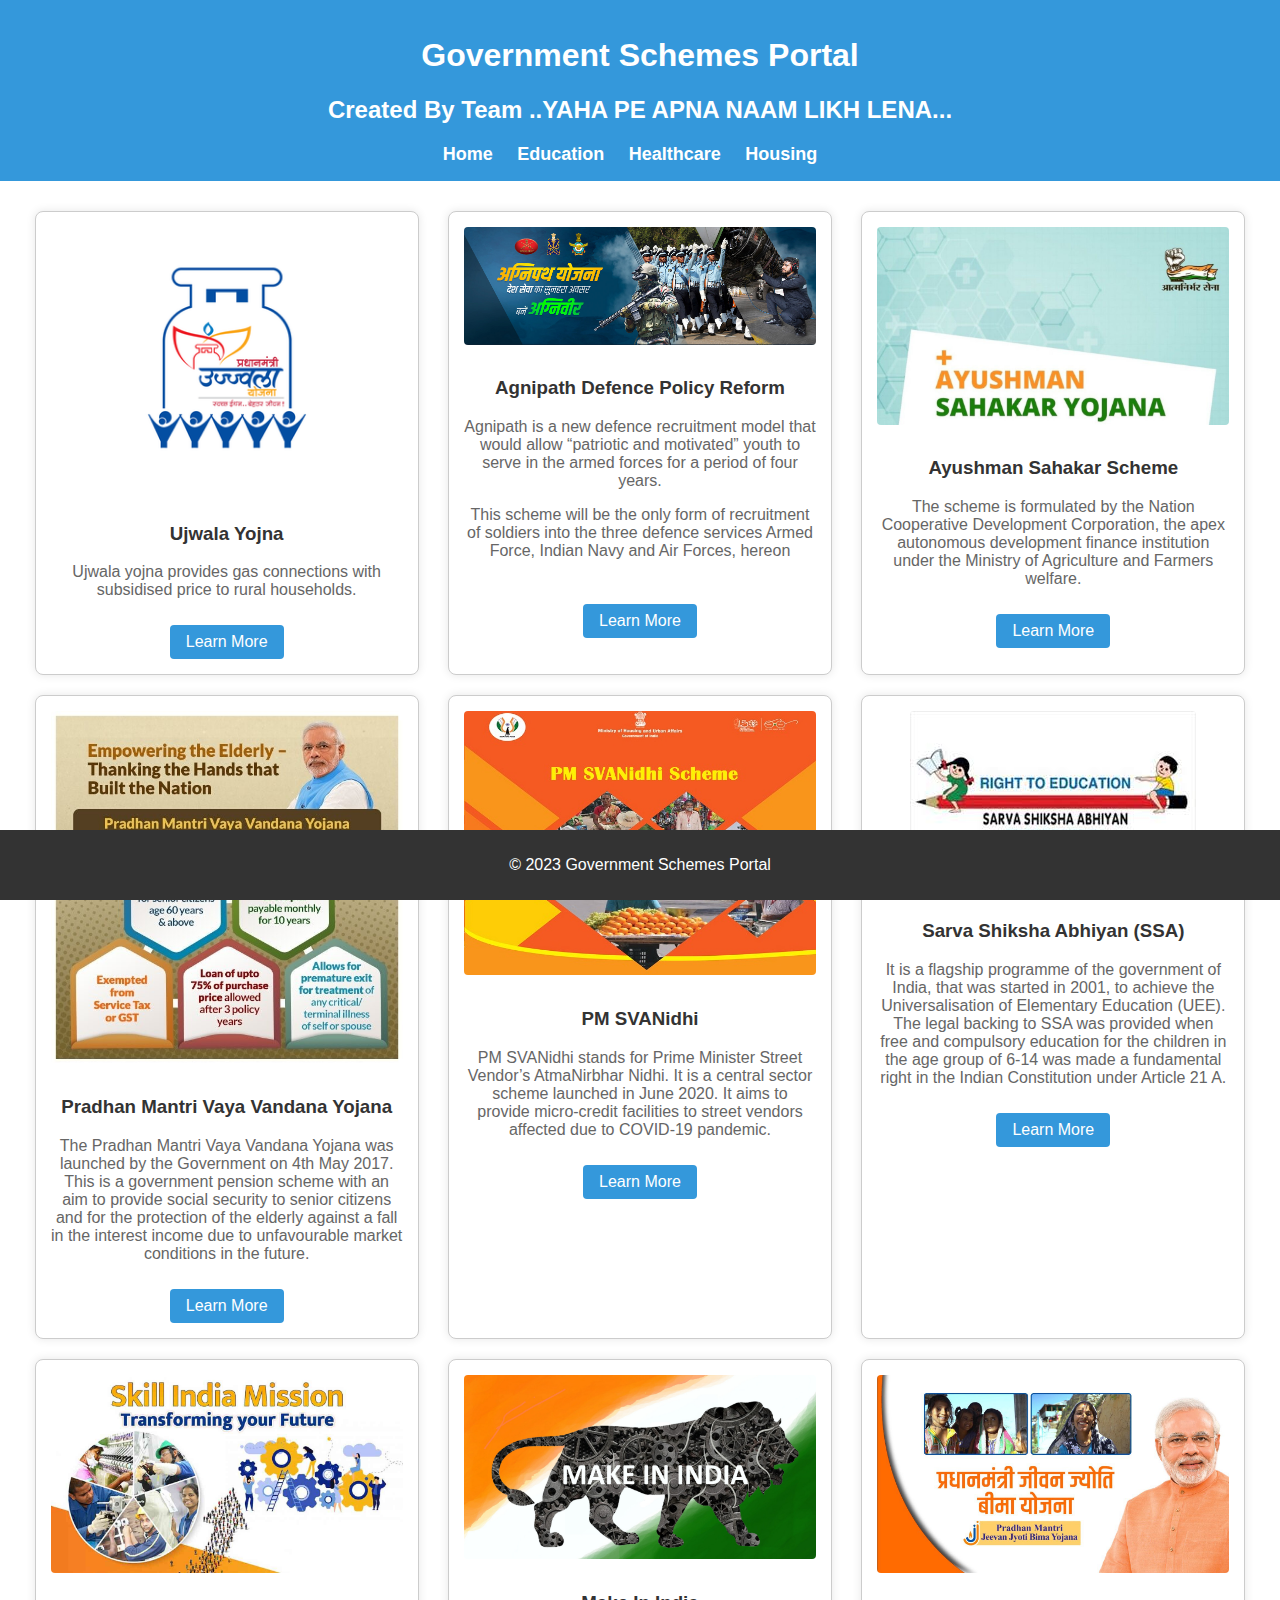
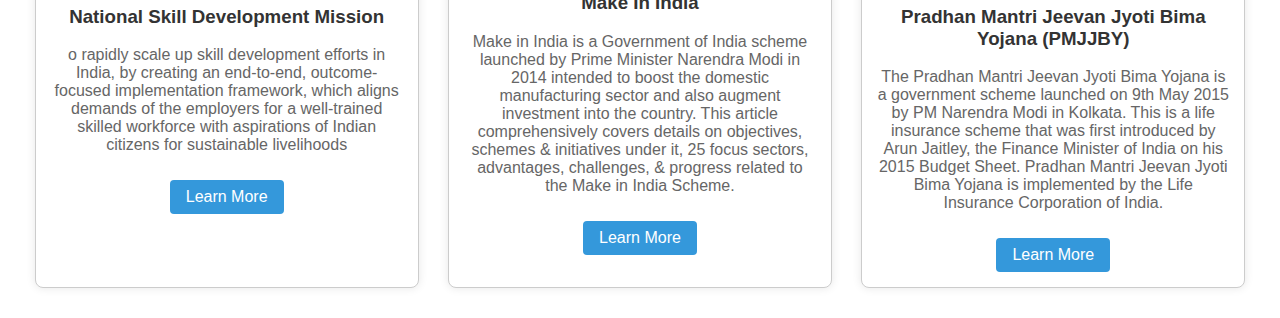
==== index.html @ 95dced4d "Initial commit" ====
<!DOCTYPE html>
<html lang="en">
<head>
    <meta charset="UTF-8">
    <meta name="viewport" content="width=device-width, initial-scale=1.0">
    <link rel="stylesheet" href="styles.css">
    <title>Government Schemes</title>
</head>
<body>
    <header>
        <h1>Government Schemes Portal</h1>
        <h2>Created By Team ..YAHA PE APNA NAAM LIKH LENA...</h2>
        <nav>
            <ul>
                <li><a href="index.html">Home</a></li>
                <li><a href="education.html">Education</a></li>
                <li><a href="healthcare.html">Healthcare</a></li>
                <li><a href="housing.html">Housing</a></li>
            </ul>
        </nav>
    </header>

    <section class="schemes">
        <div class="scheme-card">
            <img src="assets/scheme1.png" alt="Scheme 1 Image">
            <h3>Ujwala Yojna </h3>
            <p>Ujwala yojna provides gas connections with subsidised price to rural households.</p>
            <a href="https://www.pmuy.gov.in/">Learn More</a>
        </div>
    
        <div class="scheme-card">
            <img src="assets/mygov_165528542151307401.jpg" alt="Scheme 2 Image">
            <h3>Agnipath Defence Policy Reform</h3>
            <p>Agnipath is a new defence recruitment model that would allow “patriotic and motivated” youth to serve in the armed forces for a period of four years.</p>
            <p>This scheme will be the only form of recruitment of soldiers into the three defence services Armed Force, Indian Navy and Air Forces, hereon</p>
            <br>
            <a href="https://www.mygov.in/campaigns/agniveer/">Learn More</a>
        </div>

        <div class="scheme-card">
            <img src="assets/ayushman-sahakar-scheme.jpg" alt="Scheme 2 Image">
            <h3>Ayushman Sahakar Scheme</h3>
            <p>The scheme is formulated by the Nation Cooperative Development Corporation, the apex autonomous development finance institution under the Ministry of Agriculture and Farmers welfare.</p>
            <a href="https://indialends.com/government-schemes/ayushman-sahakar-scheme">Learn More</a>
        </div>

        <div class="scheme-card">
            <img src="assets/Pradhan-Mantri-Vaya-Vandan-Yojana-PMVVY.jpg" alt="Scheme 2 Image">
            <h3>Pradhan Mantri Vaya Vandana Yojana</h3>
            <p>The Pradhan Mantri Vaya Vandana Yojana was launched by the Government on 4th May 2017. This is a government pension scheme with an aim to provide social security to senior citizens and for the protection of the elderly against a fall in the interest income due to unfavourable market conditions in the future.</p>
            <a href="https://vikaspedia.in/social-welfare/senior-citizens-welfare/pradhan-mantri-vaya-vandana-yojana">Learn More</a>
        </div>

        <div class="scheme-card">
            <img src="assets/PM-SVANidhi-Scheme-all-you-need-to-know.jpg" alt="Scheme 2 Image">
            <h3>PM SVANidhi</h3>
            <p>PM SVANidhi stands for Prime Minister Street Vendor’s AtmaNirbhar Nidhi. It is a central sector scheme launched in June 2020. It aims to provide micro-credit facilities to street vendors affected due to COVID-19 pandemic.</p>
            <a href="https://pmsvanidhi.mohua.gov.in/">Learn More</a>
        </div>

        <div class="scheme-card">
            <img src="assets/2019111595.jpg" alt="Scheme 2 Image">
            <h3>Sarva Shiksha Abhiyan (SSA)</h3>
            <p>It is a flagship programme of the government of India, that was started in 2001, to achieve the Universalisation of Elementary Education (UEE). The legal backing to SSA was provided when free and compulsory education for the children in the age group of 6-14 was made a fundamental right in the Indian Constitution under Article 21 A. </p>
            <a href="https://www.aicte-india.org/reports/overview/Sarva-Shiksha-Abhiyan">Learn More</a>
        </div>

        <div class="scheme-card">
            <img src="assets/skill-india-mission.jpg" alt="Scheme 2 Image">
            <h3>National Skill Development Mission</h3>
            <p>o rapidly scale up skill development efforts in India, by creating an end-to-end, outcome-focused implementation framework, which aligns demands of the employers for a well-trained skilled workforce with aspirations of Indian citizens for sustainable livelihoods</p>
            <a href="https://www.msde.gov.in/en/reports-documents/policies/NSDM">Learn More</a>
        </div>

        <div class="scheme-card">
            <img src="assets/make-in-india-scheme-sectors-projects-achievements.png" alt="Scheme 2 Image">
            <h3>Make In India</h3>
            <p>Make in India is a Government of India scheme launched by Prime Minister Narendra Modi in 2014 intended to boost the domestic manufacturing sector and also augment investment into the country. This article comprehensively covers details on objectives, schemes & initiatives under it, 25 focus sectors, advantages, challenges, & progress related to the Make in India Scheme.</p>
            <a href="https://www.makeinindia.com/">Learn More</a>
        </div>

        <div class="scheme-card">
            <img src="assets/maxresdefault.jpg" alt="Scheme 2 Image">
            <h3>Pradhan Mantri Jeevan Jyoti Bima Yojana (PMJJBY)</h3>
            <p>The Pradhan Mantri Jeevan Jyoti Bima Yojana is a government scheme launched on 9th May 2015 by PM Narendra Modi in Kolkata. This is a life insurance scheme that was first introduced by Arun Jaitley, the Finance Minister of India on his 2015 Budget Sheet. Pradhan Mantri Jeevan Jyoti Bima Yojana is implemented by the Life Insurance Corporation of India.</p>
            <a href="https://transformingindia.mygov.in/scheme/pradhan-mantri-jeevan-jyoti-bima-yojana/">Learn More</a>
        </div>
    
        
    </section>
    

    <footer>
        <p>&copy; 2023 Government Schemes Portal</p>
    </footer>
</body>
</html>
---- styles.css ----
body {
    font-family: Arial, sans-serif;
    margin: 0;
    padding: 0;
}

header {
    background-color: #3498db;
    color: #fff;
    text-align: center;
    padding: 1em 0;
}

nav ul {
    list-style-type: none;
    margin: 0;
    padding: 0;
}

nav ul li {
    display: inline;
    margin-right: 20px;
}

nav a {
    text-decoration: none;
    color: #fff;
    font-weight: bold;
    font-size: 18px;
}

section.schemes {
    padding: 20px;
}

footer {
    background-color: #333;
    color: #fff;
    text-align: center;
    padding: 10px 0;
    position: fixed;
    bottom: 0;
    width: 100%;
}


.scheme-card {
    border: 1px solid #ccc;
    border-radius: 8px;
    padding: 15px;
    margin-bottom: 20px;
    background-color: #fff;
    box-shadow: 0 0 10px rgba(0, 0, 0, 0.1);
    text-align: center; 
}

.scheme-card img {
    max-width: 100%;
    border-radius: 4px;
    margin-bottom: 10px;
}

.scheme-card h3 {
    color: #333;
}

.scheme-card p {
    color: #666;
}

.scheme-card a {
    display: inline-block;
    padding: 8px 16px;
    margin-top: 10px;
    background-color: #3498db;
    color: #fff;
    text-decoration: none;
    border-radius: 4px;
    transition: background-color 0.3s;
}

.scheme-card a:hover {
    background-color: #2980b9;
}


.schemes {
    display: flex;
    flex-wrap: wrap;
    justify-content: space-around; 
}

.scheme-card {
    flex: 0 1 calc(30% - 20px); 
    margin: 10px;
    border: 1px solid #ccc;
    border-radius: 8px;
    padding: 15px;
    background-color: #fff;
    box-shadow: 0 0 10px rgba(0, 0, 0, 0.1);
    text-align: center;
}

.scheme-card img {
    max-width: 100%;
    border-radius: 4px;
    margin-bottom: 10px;
}

.scheme-card h3 {
    color: #333;
}

.scheme-card p {
    color: #666;
}

.scheme-card a {
    display: inline-block;
    padding: 8px 16px;
    margin-top: 10px;
    background-color: #3498db;
    color: #fff;
    text-decoration: none;
    border-radius: 4px;
    transition: background-color 0.3s;
}

.scheme-card a:hover {
    background-color: #2980b9;
}


/*FOR DIFFERENR PAGES*/
body {
    font-family: Arial, sans-serif;
    margin: 0;
    padding: 0;
}

header {
    background-color: #3498db;
    color: #fff;
    text-align: center;
    padding: 1em 0;
}

nav ul {
    list-style-type: none;
    margin: 0;
    padding: 0;
}

nav ul li {
    display: inline;
    margin-right: 20px;
}

nav a {
    text-decoration: none;
    color: #fff;
    font-weight: bold;
    font-size: 18px;
}

.content {
    border: 1px solid #ccc;
    border-radius: 8px;
    overflow: hidden; /* Clear the float */
    margin: 20px;
}

.content img {
    float: left;
    max-width: 40%; /* Adjust as needed */
    margin: 0 20px 20px 0;
    border-right: 1px solid #ccc; /* Add a border between image and text */
    border-bottom: 1px solid #ccc; /* Add a border below the image */
    border-radius: 8px;
}

.content p {
    color: #666;
    line-height: 1.6;
    padding: 10px;
}

.content a {
    display: inline-block;
    padding: 8px 16px;
    margin-top: 10px;
    background-color: #3498db;
    color: #fff;
    text-decoration: none;
    border-radius: 4px;
    transition: background-color 0.3s;
}

.content a:hover {
    background-color: #2980b9;
}

footer {
    background-color: #333;
    color: #fff;
    text-align: center;
    padding: 10px 0;
    position: fixed;
    bottom: 0;
    width: 100%;
}
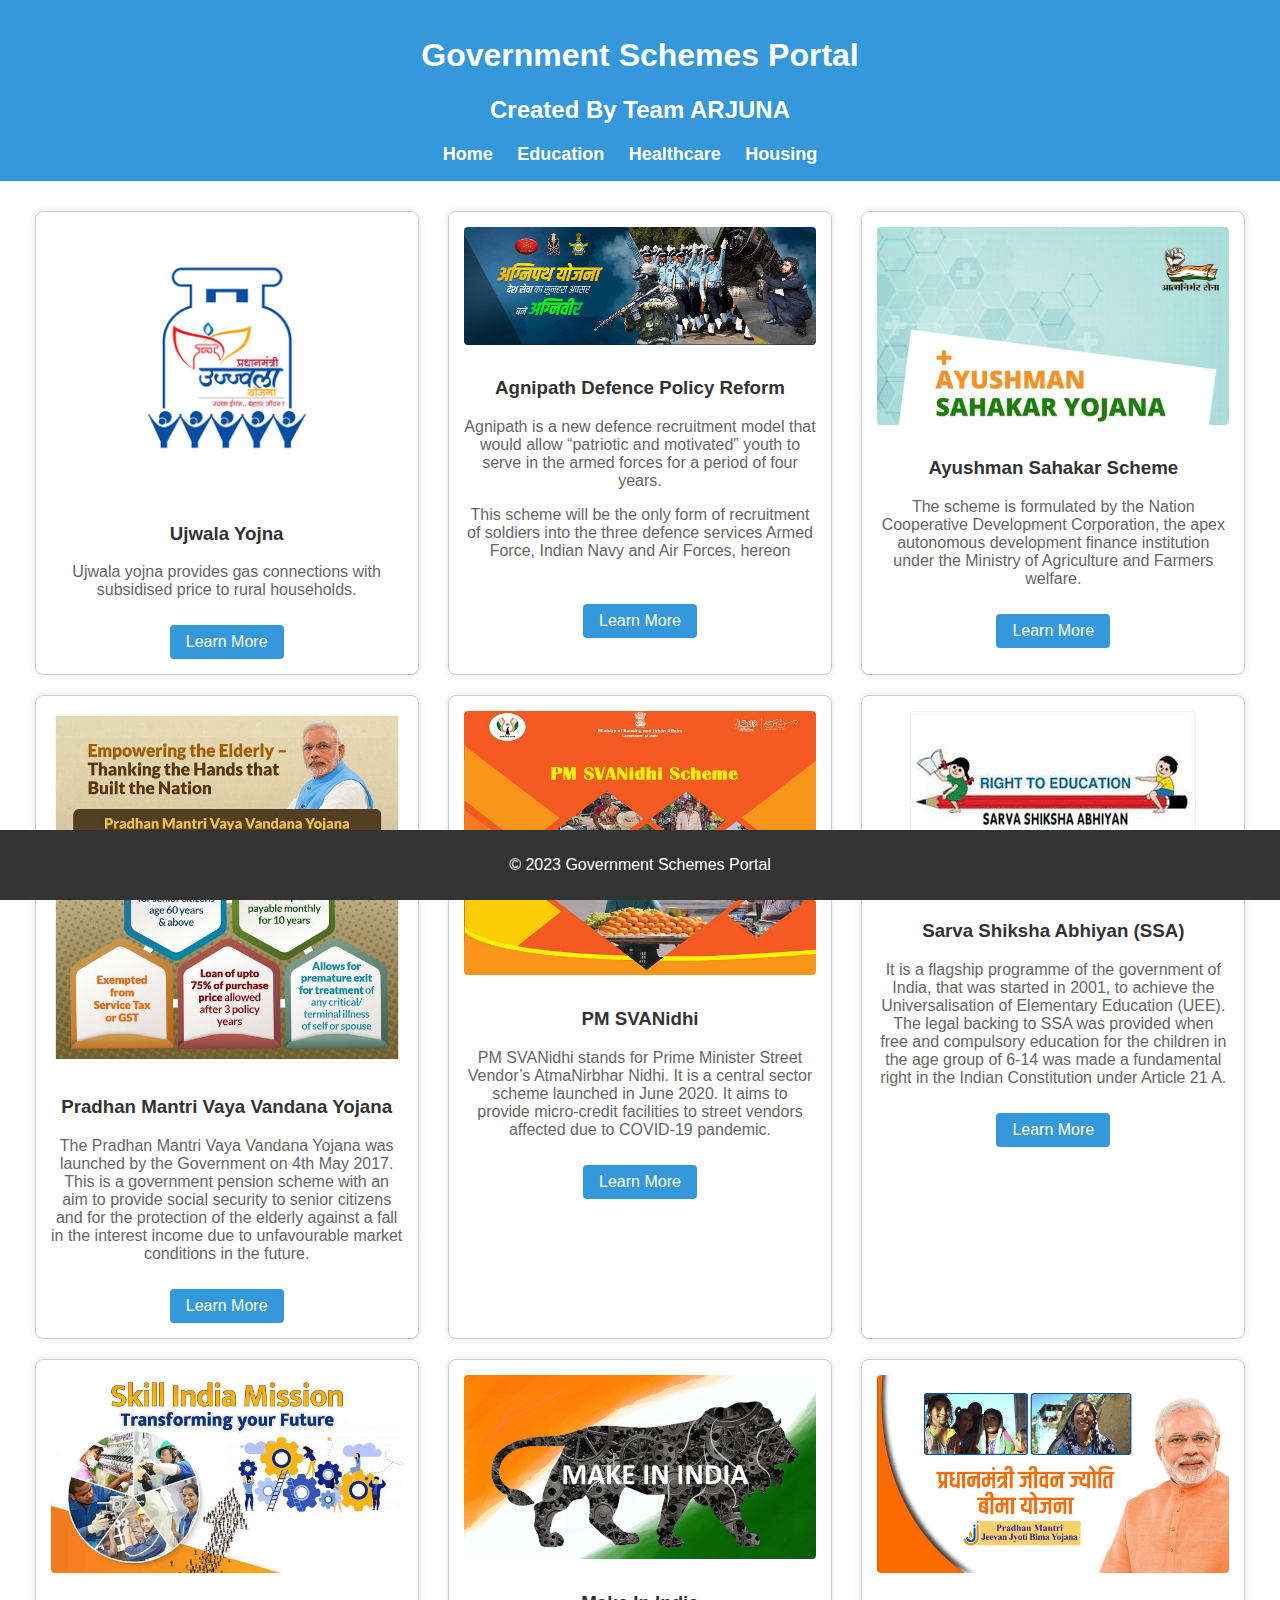
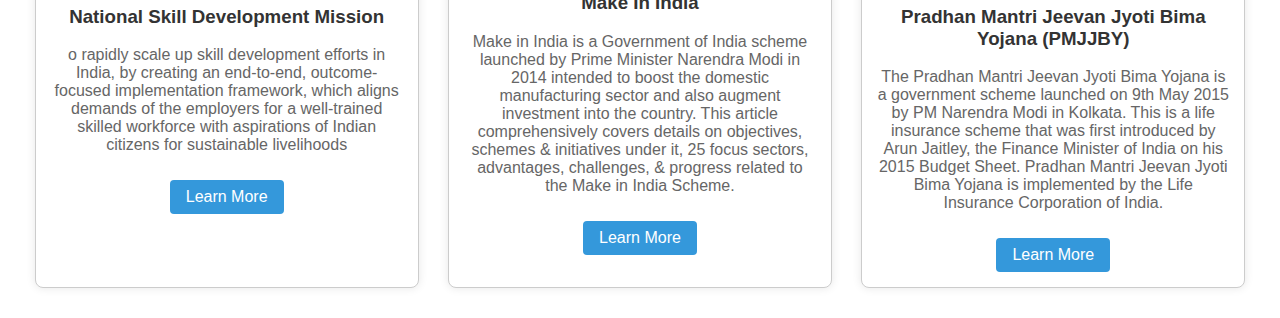
==== commit ea5ee883: "changed team name" ====
--- a/index.html
+++ b/index.html
@@ -9,7 +9,7 @@
 <body>
     <header>
         <h1>Government Schemes Portal</h1>
-        <h2>Created By Team ..YAHA PE APNA NAAM LIKH LENA...</h2>
+        <h2>Created By Team ARJUNA</h2>
         <nav>
             <ul>
                 <li><a href="index.html">Home</a></li>
--- a/styles.css
+++ b/styles.css
@@ -166,16 +166,16 @@
 .content {
     border: 1px solid #ccc;
     border-radius: 8px;
-    overflow: hidden; /* Clear the float */
+    overflow: hidden; 
     margin: 20px;
 }
 
 .content img {
     float: left;
-    max-width: 40%; /* Adjust as needed */
+    max-width: 40%; 
     margin: 0 20px 20px 0;
-    border-right: 1px solid #ccc; /* Add a border between image and text */
-    border-bottom: 1px solid #ccc; /* Add a border below the image */
+    border-right: 1px solid #ccc; 
+    border-bottom: 1px solid #ccc; 
     border-radius: 8px;
 }
 
